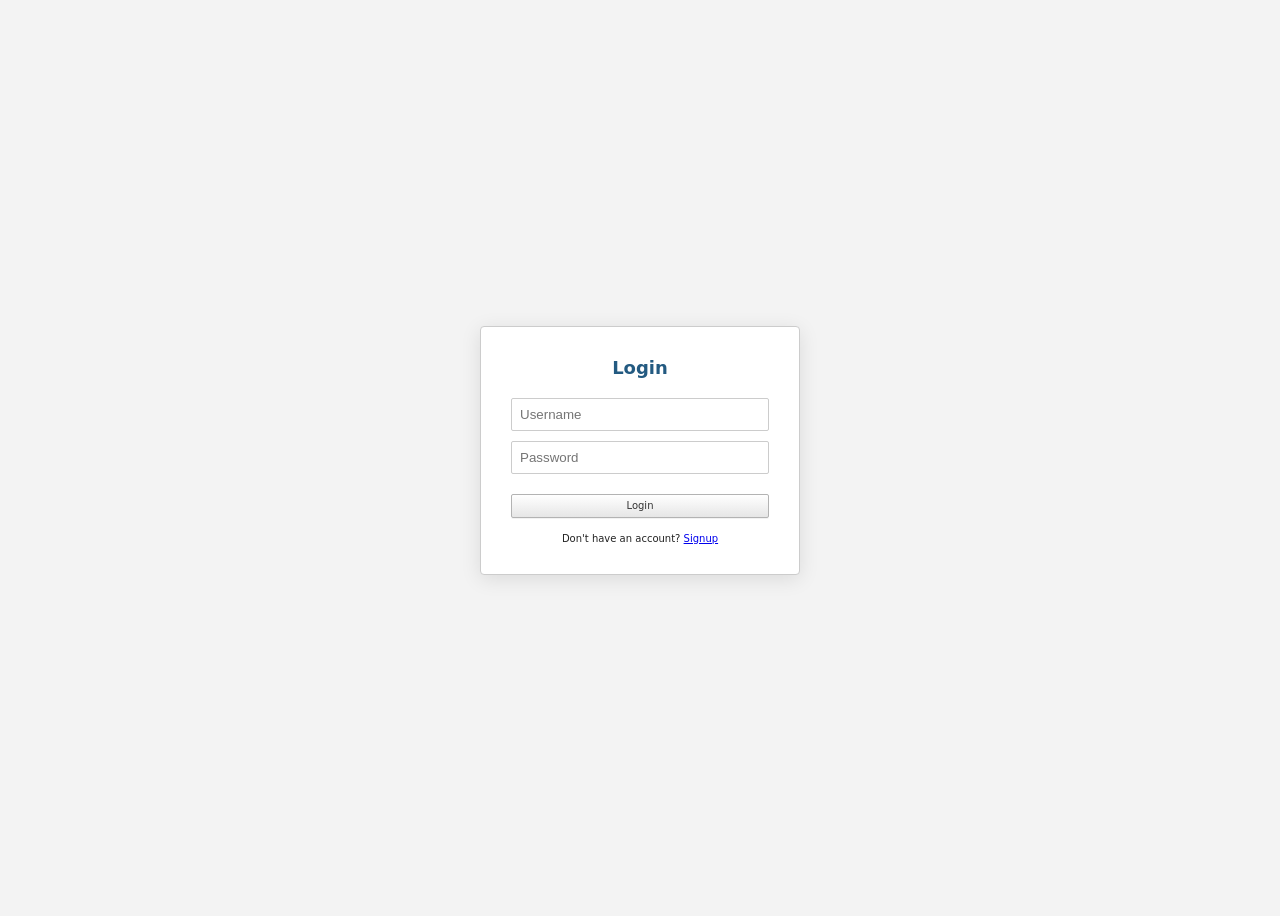
==== music.html @ 3fa404b2 "Implement modular architecture and standalone music platform - Created standalone login.html and sig" ====
<!DOCTYPE html>
<html lang="en">
<head>
    <meta charset="UTF-8" />
    <meta name="viewport" content="width=device-width, initial-scale=1.0, user-scalable=no" />
    <title>Music Platform | iTunes_Catalog</title>
    <link href="https://fonts.googleapis.com/css2?family=Inter:opsz,wght@14..32,400;14..32,500;14..32,600&display=swap" rel="stylesheet" />
    <link rel="stylesheet" href="https://cdnjs.cloudflare.com/ajax/libs/font-awesome/6.0.0-beta3/css/all.min.css" />
    <link rel="stylesheet" href="assets/css/style.css" />
    <style>
        .playlist-bar {
            background: #e1e1e1;
            padding: 8px 12px;
            border-bottom: 1px solid #ccced1;
            display: flex;
            gap: 8px;
            align-items: center;
        }
        .comment-section {
            padding: 15px;
            background: #f9fafb;
            border-top: 1px solid #eee;
        }
        .comment-item {
            margin-bottom: 10px;
            padding-bottom: 5px;
            border-bottom: 1px dashed #ddd;
        }
        .comment-user {
            font-weight: bold;
            font-size: 10px;
            color: #235a81;
        }
        .comment-text {
            font-size: 11px;
            margin-top: 2px;
        }
    </style>
</head>
<body>

<div class="mobile-header-bar">
    <button class="menu-toggle-btn" id="menuToggle"><i class="fas fa-bars"></i></button>
    <span class="header-title">Music Platform</span>
    <button class="props-toggle-btn" id="propsToggle"><i class="fas fa-info-circle"></i></button>
</div>

<div class="layout-overlay" id="layoutOverlay"></div>

<div class="pmah-layout">
    <div class="left-nav" id="leftSidebar">
        <div class="left-header">
            <i class="fas fa-music"></i>
            <span>Library</span>
        </div>
        <div class="search-panel">
            <input type="text" id="searchTerm" placeholder="Search music..." value="Pink Floyd" />
            <button id="doSearchBtn"><i class="fas fa-search"></i> Search</button>
        </div>
        <div class="pma-header"><h3><i class="fas fa-list"></i> My Playlists</h3></div>
        <div id="playlistList" class="tree-container">
            <!-- Playlists will be loaded here -->
        </div>
        <div class="bulk-bar">
            <button id="createPlaylistBtn" class="btn-sm"><i class="fas fa-plus"></i> New Playlist</button>
        </div>
    </div>

    <div class="main-content">
        <div class="tabs">
            <div class="tab active" data-tab="player"><i class="fas fa-play-circle"></i> Player</div>
            <div class="tab" data-tab="browse" id="browseTabHead"><i class="fas fa-search"></i> Browse</div>
            <div style="margin-left:auto; display:flex; align-items:center; padding-right:10px;">
                <a href="index.html" class="btn-sm btn-primary" style="margin-right:10px; text-decoration:none;"><i class="fas fa-cog"></i> Dashboard</a>
                <span id="userNameDisplay" style="margin-right:10px; font-weight:bold; color:#235a81;"></span>
                <button id="logoutBtn" class="btn-sm"><i class="fas fa-sign-out-alt"></i> Logout</button>
            </div>
        </div>

        <div id="player-tab" class="tab-pane active-pane">
            <div id="browseWorkspace" style="overflow-y:auto; flex:1; display:flex; flex-direction:column;">
                <div class="empty-msg" style="margin-top:60px;">
                    <i class="fas fa-music fa-3x" style="color:#235a81; margin-bottom:10px;"></i><br />
                    Select a track or playlist to start listening.
                </div>
            </div>
            <div id="commentSection" class="comment-section" style="display:none;">
                <h4>Comments</h4>
                <div id="commentList" style="max-height: 200px; overflow-y: auto; margin-bottom: 10px;"></div>
                <div style="display:flex; gap:5px;">
                    <input type="text" id="commentInput" placeholder="Add a comment..." style="flex:1; padding:5px; border:1px solid #ccc; border-radius:2px;" />
                    <button id="submitCommentBtn" class="btn-sm btn-primary">Post</button>
                </div>
            </div>
        </div>

        <div id="browse-tab" class="tab-pane">
            <div id="treeContainer" class="tree-container"></div>
        </div>
    </div>

    <div class="right-properties" id="rightPanel">
        <div class="props-card"><div class="empty-msg"><i class="fas fa-info-circle"></i> No selection.</div></div>
    </div>
</div>

<div id="toast" class="toast-message"></div>

<div class="audio-player-bar" id="audioPlayerBar">
    <div class="ap-artwork" id="apArtwork"><i class="fas fa-music"></i></div>
    <div class="ap-info">
        <div class="ap-title" id="apTitle">No track loaded</div>
        <div class="ap-artist" id="apArtist">—</div>
    </div>
    <div class="ap-controls">
        <button id="apPrevBtn"><i class="fas fa-step-backward"></i></button>
        <button class="ap-play-btn" id="apPlayBtn"><i class="fas fa-play"></i></button>
        <button id="apNextBtn"><i class="fas fa-step-forward"></i></button>
    </div>
    <div class="ap-progress-wrap">
        <span class="ap-time" id="apCurrentTime">0:00</span>
        <input type="range" id="apProgress" min="0" max="1000" value="0" />
        <span class="ap-time" id="apDuration">0:00</span>
    </div>
    <div class="ap-volume-wrap">
        <i class="fas fa-volume-up"></i>
        <input type="range" id="apVolume" min="0" max="100" value="80" />
    </div>
</div>

<script src="assets/js/music.js"></script>
</body>
</html>
---- assets/css/style.css ----
* {
    margin: 0;
    padding: 0;
    box-sizing: border-box;
}
body {
    font-family: 'Inter', 'Segoe UI', system-ui, sans-serif;
    font-size: 11px;
    background: #f3f3f3;
    color: #222;
    overflow: hidden;
    height: 100vh;
}

.pmah-layout {
    display: flex;
    height: 100vh;
    width: 100%;
    position: relative;
    overflow: hidden;
}

/* ---- Mobile Header ---- */
.mobile-header-bar {
    display: none;
    background: #235a81;
    color: #fff;
    padding: 10px 15px;
    align-items: center;
    justify-content: space-between;
    width: 100%;
    height: 45px;
    z-index: 100;
}
.mobile-header-bar .header-title {
    font-weight: 500;
    font-size: 13px;
}
.menu-toggle-btn,
.props-toggle-btn {
    background: none;
    border: none;
    color: #fff;
    font-size: 16px;
    cursor: pointer;
    padding: 4px 8px;
    display: flex;
    align-items: center;
}

/* ---- Left Nav ---- */
.left-nav {
    width: 320px;
    background: #f3f3f3;
    border-right: 1px solid #d3d3d3;
    display: flex;
    flex-direction: column;
    overflow: hidden;
    flex-shrink: 0;
    transition: transform 0.3s cubic-bezier(0.4, 0, 0.2, 1);
    z-index: 90;
}
.left-header {
    background: #235a81;
    color: #fff;
    padding: 10px 12px;
    font-weight: bold;
    font-size: 12px;
    display: flex;
    align-items: center;
    gap: 8px;
    border-bottom: 2px solid #1d4a6b;
    flex-shrink: 0;
}
.left-header .badge {
    background: rgba(255, 255, 255, 0.2);
    padding: 2px 8px;
    border-radius: 10px;
    font-size: 9px;
    margin-left: auto;
}

.search-panel {
    padding: 8px 10px;
    background: #e1e1e1;
    border-bottom: 1px solid #ccced1;
    flex-shrink: 0;
}
.search-panel input,
.search-panel select {
    width: 100%;
    margin-bottom: 6px;
    padding: 5px 8px;
    border: 1px solid #aaa;
    border-radius: 2px;
    font-size: 11px;
    background: #fff;
    height: 28px;
}
.search-panel input:focus,
.search-panel select:focus {
    border-color: #235a81;
    outline: none;
}
.search-row {
    display: flex;
    gap: 4px;
}
.search-row select {
    flex: 1;
    margin-bottom: 0;
}
.search-panel button {
    width: 100%;
    justify-content: center;
}

.tree-container {
    flex: 1;
    overflow-y: auto;
    background: #f3f3f3;
    padding: 4px;
}
.tree-node {
    margin: 0;
    padding-left: 0;
    list-style: none;
}
.tree-node li {
    list-style: none;
    margin: 1px 0;
}
.tree-toggle {
    display: flex;
    align-items: center;
    gap: 6px;
    padding: 4px 6px;
    border-radius: 2px;
    cursor: pointer;
}
.tree-toggle:hover {
    background: #eaf2f7;
    color: #b50000;
}
.tree-toggle input[type="checkbox"] {
    margin: 0;
    width: 14px;
    height: 14px;
    flex-shrink: 0;
}
.tree-toggle i {
    width: 14px;
    text-align: center;
    color: #555;
    font-size: 11px;
    flex-shrink: 0;
}
.tree-toggle .node-label {
    display: flex;
    flex-direction: column;
    overflow: hidden;
    text-overflow: ellipsis;
    white-space: nowrap;
    flex: 1;
}
.tree-toggle .node-label .sub-info {
    font-size: 9px;
    color: #666;
    font-weight: normal;
}
.tree-toggle .node-count {
    font-size: 9px;
    color: #888;
    margin-left: auto;
    padding-left: 6px;
    flex-shrink: 0;
}
.tree-children {
    margin-left: 14px;
    padding-left: 6px;
    border-left: 1px dotted #aaa;
    display: none;
}
.tree-node li.open>.tree-children {
    display: block;
}
.active-node {
    background: #d0e0ec !important;
    font-weight: bold;
    color: #000 !important;
}
.active-node .sub-info {
    color: #000 !important;
}

.bulk-bar {
    background: #fff3cd;
    padding: 4px 8px;
    margin: 3px 4px;
    display: flex;
    gap: 4px;
    flex-wrap: wrap;
    align-items: center;
    font-size: 10px;
    border: 1px solid #ffeeba;
    border-radius: 2px;
    flex-shrink: 0;
}
.bulk-bar .count-badge {
    background: #235a81;
    color: #fff;
    padding: 1px 8px;
    border-radius: 10px;
    font-size: 9px;
}
.bulk-bar .btn-sm {
    padding: 2px 8px;
    font-size: 10px;
    min-height: 22px;
}

/* ---- Main Content ---- */
.main-content {
    flex: 1;
    display: flex;
    flex-direction: column;
    background: #fff;
    overflow: hidden;
    width: 100%;
    padding-bottom: 72px;
    /* room for player */;
}

.tabs {
    background: #e1e1e1;
    border-bottom: 1px solid #ccced1;
    display: flex;
    padding-left: 8px;
    padding-top: 6px;
    gap: 2px;
    flex-shrink: 0;
}
.tab {
    padding: 5px 14px;
    font-size: 11px;
    background: #eaeaea;
    border: 1px solid #ccced1;
    border-bottom: none;
    border-radius: 3px 3px 0 0;
    cursor: pointer;
    color: #555;
    display: flex;
    align-items: center;
    gap: 6px;
}
.tab.active {
    background: #fff;
    border-bottom: 1px solid #fff;
    font-weight: bold;
    color: #000;
    margin-bottom: -1px;
    position: relative;
    z-index: 2;
}
.tab .tab-badge {
    background: #235a81;
    color: #fff;
    padding: 0 6px;
    border-radius: 8px;
    font-size: 8px;
    line-height: 14px;
}

.filter-bar {
    background: #f8f9fa;
    padding: 4px 12px;
    border-bottom: 1px solid #d3d3d3;
    display: flex;
    flex-wrap: wrap;
    gap: 4px;
    align-items: center;
    flex-shrink: 0;
}
.filter-bar select,
.filter-bar input {
    padding: 3px 6px;
    border: 1px solid #ccc;
    border-radius: 2px;
    font-size: 10px;
    height: 24px;
    background: #fff;
}
.filter-bar label {
    font-size: 10px;
    color: #555;
    display: flex;
    align-items: center;
    gap: 3px;
}
.filter-bar .filter-count {
    font-size: 10px;
    color: #555;
    padding: 2px 8px;
    background: #eef3f7;
    border-radius: 2px;
}
.filter-bar .btn-sm {
    padding: 2px 8px;
    font-size: 10px;
    min-height: 22px;
}

.tab-content {
    flex: 1;
    overflow-y: auto;
}
.tab-pane {
    display: none;
    height: 100%;
    flex-direction: column;
}
.tab-pane.active-pane {
    display: flex;
}

.data-table {
    width: 100%;
    border-collapse: collapse;
    font-size: 10px;
    background: #fff;
}
.data-table th {
    background: linear-gradient(#fff, #eef3f7);
    font-weight: bold;
    color: #235a81;
    text-align: left;
    padding: 5px 6px;
    border: 1px solid #d3d3d3;
    position: sticky;
    top: 0;
    z-index: 5;
    white-space: nowrap;
}
.data-table td {
    padding: 4px 6px;
    border: 1px solid #e3e3e3;
    vertical-align: middle;
}
.data-table tr:nth-child(even) td {
    background-color: #f7f7f7;
}
.data-table tr:hover td {
    background-color: #eaf2f7 !important;
}
.data-table .checkbox-col {
    width: 24px;
    text-align: center;
}

.table-wrapper {
    overflow-y: auto;
    flex: 1;
    padding: 6px 10px;
    position: relative;
}
.table-wrapper .data-table {
    margin-bottom: 0;
}

.queue-stats {
    background: #eaf2f7;
    padding: 4px 12px;
    font-size: 10px;
    border-bottom: 1px solid #d3d3d3;
    color: #235a81;
    font-weight: bold;
    display: flex;
    justify-content: space-between;
    align-items: center;
    flex-shrink: 0;
}
.queue-stats .stat-group {
    display: flex;
    gap: 12px;
}
.queue-stats .stat-item {
    font-weight: normal;
    color: #555;
}
.queue-stats .stat-item strong {
    color: #235a81;
}

.toolbar {
    padding: 4px 12px;
    background: #f3f3f3;
    border-bottom: 1px solid #d3d3d3;
    display: flex;
    flex-wrap: wrap;
    justify-content: space-between;
    align-items: center;
    gap: 4px;
    flex-shrink: 0;
}
.toolbar>div {
    display: flex;
    gap: 3px;
    flex-wrap: wrap;
    align-items: center;
}

/* ---- Right Properties ---- */
.right-properties {
    width: 270px;
    background: #f3f3f3;
    border-left: 1px solid #d3d3d3;
    overflow-y: auto;
    padding: 8px;
    flex-shrink: 0;
    transition: transform 0.3s cubic-bezier(0.4, 0, 0.2, 1);
    z-index: 85;
}
.props-card {
    background: #fff;
    border: 1px solid #d3d3d3;
    padding: 8px;
    box-shadow: 0 1px 2px rgba(0, 0, 0, 0.05);
}
.props-artwork {
    width: 100%;
    height: auto;
    max-width: 120px;
    margin: 0 auto 8px;
    display: block;
    border: 1px solid #ccc;
    padding: 2px;
    background: #fff;
    border-radius: 2px;
}
.props-title {
    font-size: 11px;
    font-weight: bold;
    margin-bottom: 4px;
    color: #235a81;
    text-align: center;
    cursor: pointer;
}
.props-title:hover {
    text-decoration: underline;
    color: #b50000;
}
.props-row {
    display: flex;
    justify-content: space-between;
    font-size: 10px;
    margin: 2px 0;
    border-bottom: 1px dashed #eee;
    padding-bottom: 2px;
    gap: 8px;
}
.props-row span {
    color: #666;
    text-align: left;
    flex-shrink: 0;
}
.props-row strong {
    text-align: right;
    word-break: break-all;
    font-weight: 600;
}
.mirror-btn {
    background: #e8f0fe;
    border: 1px solid #b6c8e0;
    color: #1a4b7a;
    padding: 2px 6px;
    border-radius: 2px;
    font-size: 9px;
    cursor: pointer;
    display: inline-flex;
    align-items: center;
    gap: 2px;
    text-decoration: none;
}
.mirror-btn:hover {
    background: #d0e0ec;
    border-color: #8aa9c9;
}
.lyrics-box {
    background: #f9fafb;
    border: 1px solid #e3e8ee;
    padding: 6px;
    max-height: 120px;
    overflow-y: auto;
    font-size: 9px;
    white-space: pre-wrap;
    border-radius: 2px;
    margin-top: 4px;
}
.pma-header {
    background: #f3f3f3;
    border: 1px solid #d3d3d3;
    padding: 6px 12px;
    margin: 6px 10px 4px;
    border-radius: 3px;
    display: flex;
    align-items: center;
    gap: 8px;
    flex-shrink: 0;
}
.pma-header h2,
.pma-header h3 {
    font-size: 11px;
    color: #235a81;
    font-weight: bold;
    display: flex;
    align-items: center;
    gap: 6px;
    margin: 0;
}
.pma-doc-box {
    background: #fff;
    border: 1px solid #d3d3d3;
    margin: 0 10px 10px;
    padding: 10px;
    overflow-y: auto;
    flex: 1;
}
.profile-container {
    display: grid;
    grid-template-columns: 120px 1fr;
    gap: 12px;
}
.profile-meta-grid {
    display: grid;
    grid-template-columns: repeat(auto-fill, minmax(160px, 1fr));
    gap: 6px;
    align-content: start;
}
.meta-block {
    background: #f8fafd;
    border: 1px solid #dbe3eb;
    padding: 4px 8px;
    border-radius: 2px;
}
.meta-block label {
    font-size: 8px;
    color: #718393;
    font-weight: bold;
    display: block;
    text-transform: uppercase;
    letter-spacing: 0.3px;
}
.meta-block div {
    font-size: 10px;
    font-weight: 600;
    color: #1e364a;
    word-break: break-all;
}

.status-badge {
    display: inline-block;
    padding: 1px 5px;
    border-radius: 2px;
    font-size: 8px;
    font-weight: bold;
    border: 1px solid transparent;
    text-transform: uppercase;
    letter-spacing: 0.3px;
}
.status-pending {
    background: #fff3cd;
    color: #856404;
    border-color: #ffeeba;
}
.status-downloading {
    background: #cce5ff;
    color: #004085;
    border-color: #b8daff;
}
.status-paused {
    background: #e2e3e5;
    color: #383d41;
    border-color: #d6d8db;
}
.status-completed {
    background: #d4edda;
    color: #155724;
    border-color: #c3e6cb;
}
.status-failed {
    background: #f8d7da;
    color: #721c24;
    border-color: #f5c6cb;
}
.status-stopped {
    background: #e2e3e5;
    color: #383d41;
    border-color: #d6d8db;
}
.status-queued {
    background: #d1ecf1;
    color: #0c5460;
    border-color: #bee5eb;
}

.empty-msg {
    color: #666;
    text-align: center;
    padding: 20px;
    font-style: italic;
    font-size: 11px;
}
.error-msg {
    color: #b91c1c;
    font-size: 9px;
    display: inline-block;
}
.clickable-link {
    color: #235a81;
    text-decoration: none;
    cursor: pointer;
    font-weight: bold;
}
.clickable-link:hover {
    text-decoration: underline;
    color: #b50000;
}
.action-buttons {
    display: flex;
    gap: 2px;
    flex-wrap: wrap;
}
.action-buttons button {
    padding: 1px 6px;
    font-size: 9px;
    min-height: 20px;
    border-radius: 2px;
}
.mirror-group {
    display: flex;
    flex-wrap: wrap;
    gap: 2px;
    margin-top: 1px;
}
.layout-overlay {
    display: none;
    position: fixed;
    top: 0;
    left: 0;
    width: 100vw;
    height: 100vh;
    background: rgba(0, 0, 0, 0.4);
    z-index: 80;
}
.toast-message {
    position: fixed;
    bottom: 90px;
    right: 20px;
    background: #333;
    color: #fff;
    padding: 6px 14px;
    border-radius: 4px;
    font-size: 11px;
    z-index: 9999;
    opacity: 0;
    transition: opacity 0.3s;
    max-width: 400px;
}
.toast-message.show {
    opacity: 1;
}
.tree-loading {
    padding: 3px 10px;
    color: #666;
    font-size: 9px;
}

.btn,
button:not(.tab),
.bulk-btn,
.add-btn,
.action-buttons button,
.search-panel button {
    background: linear-gradient(#fff, #e6e6e6);
    border: 1px solid #b3b3b3;
    border-radius: 2px;
    padding: 4px 8px;
    font-size: 10px;
    font-family: inherit;
    cursor: pointer;
    color: #333;
    display: inline-flex;
    align-items: center;
    gap: 3px;
    box-shadow: 0 1px 0 rgba(0, 0, 0, 0.05);
    min-height: 24px;
}
.btn:hover,
button:not(.tab):hover,
.bulk-btn:hover,
.add-btn:hover,
.action-buttons button:hover,
.search-panel button:hover {
    background: linear-gradient(#f2f2f2, #ccc);
    border-color: #888;
}
.btn-sm {
    padding: 2px 6px;
    font-size: 9px;
    min-height: 20px;
}
.btn-danger,
#clearFailedBtn,
#queueBulkDeleteBtn {
    background: linear-gradient(#fff5f5, #ffe0e0);
    border-color: #d99696;
    color: #a91717;
}
.btn-danger:hover,
#clearFailedBtn:hover,
#queueBulkDeleteBtn:hover {
    background: linear-gradient(#ffe0e0, #ffcccc);
    border-color: #b85c5c;
}
.btn-success {
    background: linear-gradient(#e6f5e6, #cce8cc);
    border-color: #8ab88a;
    color: #1a6b1a;
}
.btn-success:hover {
    background: linear-gradient(#cce8cc, #b3d9b3);
}
.btn-primary {
    background: linear-gradient(#e8f0fe, #d0e0ec);
    border-color: #8aa9c9;
    color: #1a4b7a;
}
.btn-primary:hover {
    background: linear-gradient(#d0e0ec, #b6c8e0);
}
.btn-warning {
    background: linear-gradient(#fff8e6, #ffebcc);
    border-color: #d4b88a;
    color: #7a5a1a;
}
.btn-warning:hover {
    background: linear-gradient(#ffebcc, #ffdeb3);
}
.btn-play {
    background: linear-gradient(#1a6b1a, #2a8a2a);
    border-color: #1a6b1a;
    color: #fff;
}
.btn-play:hover {
    background: linear-gradient(#2a8a2a, #3aaa3a);
    border-color: #1a6b1a;
}

.progress-bar {
    height: 3px;
    background: #e3e3e3;
    border-radius: 2px;
    overflow: hidden;
    width: 60px;
    display: inline-block;
    vertical-align: middle;
}
.progress-bar .progress-fill {
    height: 100%;
    background: linear-gradient(90deg, #235a81, #4a9bc7);
    border-radius: 2px;
    transition: width 0.3s;
}

hr {
    margin: 4px 0;
    border: 0;
    border-top: 1px solid #d3d3d3;
}
.text-muted {
    color: #888;
}
.text-small {
    font-size: 9px;
}

.node-actions {
    display: flex;
    gap: 2px;
    margin-left: auto;
    flex-shrink: 0;
}
.node-actions button {
    padding: 0 4px;
    font-size: 8px;
    min-height: 16px;
    background: transparent;
    border: none;
    color: #888;
    cursor: pointer;
}
.node-actions button:hover {
    color: #235a81;
}

.modal-overlay {
    position: fixed;
    top: 0;
    left: 0;
    width: 100vw;
    height: 100vh;
    background: rgba(0, 0, 0, 0.5);
    z-index: 9998;
    display: none;
    justify-content: center;
    align-items: center;
}
.modal-overlay.active {
    display: flex;
}
.modal-box {
    background: #fff;
    border-radius: 4px;
    padding: 20px;
    max-width: 500px;
    width: 90%;
    max-height: 80vh;
    overflow-y: auto;
    box-shadow: 0 4px 20px rgba(0, 0, 0, 0.3);
}
.modal-box h3 {
    font-size: 13px;
    margin-bottom: 12px;
    color: #235a81;
}
.modal-box .modal-actions {
    display: flex;
    gap: 6px;
    margin-top: 12px;
    justify-content: flex-end;
}
.modal-box .modal-actions button {
    padding: 4px 14px;
}

        /* Login Overlay */
        .auth-overlay {
            position: fixed;
            top: 0;
            left: 0;
            width: 100vw;
            height: 100vh;
            background: #f3f3f3;
            z-index: 10000;
            display: flex;
            justify-content: center;
            align-items: center;
        }
        .auth-box {
            background: #fff;
            border: 1px solid #ccc;
            padding: 30px;
            width: 320px;
            box-shadow: 0 4px 20px rgba(0,0,0,0.1);
            border-radius: 4px;
        }
        .auth-box h2 {
            font-size: 18px;
            color: #235a81;
            margin-bottom: 20px;
            text-align: center;
        }
        .auth-box input {
            width: 100%;
            padding: 8px;
            margin-bottom: 10px;
            border: 1px solid #ccc;
            border-radius: 2px;
        }
        .auth-box button {
            width: 100%;
            justify-content: center;
            margin-top: 10px;
        }
        .auth-switch {
            margin-top: 15px;
            text-align: center;
            font-size: 10px;
        }
        .auth-switch span {
            color: #235a81;
            cursor: pointer;
            font-weight: bold;
        }

.shortcut-hint {
    font-size: 8px;
    color: #999;
    border: 1px solid #ddd;
    border-radius: 2px;
    padding: 0 4px;
}

/* ===== AUDIO PLAYER ===== */
.audio-player-bar {
    position: fixed;
    bottom: 0;
    left: 0;
    right: 0;
    height: 72px;
    background: linear-gradient(180deg, #f0f4f8, #dce4ec);
    border-top: 2px solid #235a81;
    display: flex;
    align-items: center;
    padding: 0 16px;
    gap: 14px;
    z-index: 200;
    box-shadow: 0 -2px 12px rgba(0, 0, 0, 0.12);
    backdrop-filter: blur(4px);
    user-select: none;
}
.audio-player-bar .ap-artwork {
    width: 52px;
    height: 52px;
    border-radius: 4px;
    background: #ccc;
    flex-shrink: 0;
    border: 1px solid #b3b3b3;
    object-fit: cover;
    display: flex;
    align-items: center;
    justify-content: center;
    font-size: 22px;
    color: #888;
}
.audio-player-bar .ap-info {
    flex: 1;
    min-width: 0;
    display: flex;
    flex-direction: column;
    justify-content: center;
}
.audio-player-bar .ap-info .ap-title {
    font-size: 12px;
    font-weight: 600;
    color: #1a3a5a;
    white-space: nowrap;
    overflow: hidden;
    text-overflow: ellipsis;
}
.audio-player-bar .ap-info .ap-artist {
    font-size: 10px;
    color: #666;
    white-space: nowrap;
    overflow: hidden;
    text-overflow: ellipsis;
}
.audio-player-bar .ap-controls {
    display: flex;
    align-items: center;
    gap: 6px;
    flex-shrink: 0;
}
.audio-player-bar .ap-controls button {
    background: none;
    border: none;
    font-size: 20px;
    color: #235a81;
    cursor: pointer;
    padding: 4px 6px;
    border-radius: 4px;
    display: flex;
    align-items: center;
    justify-content: center;
    min-height: 32px;
    min-width: 32px;
    transition: background 0.15s;
}
.audio-player-bar .ap-controls button:hover {
    background: rgba(35, 90, 129, 0.12);
}
.audio-player-bar .ap-controls button.ap-play-btn {
    font-size: 26px;
    color: #1a6b1a;
}
.audio-player-bar .ap-controls button.ap-play-btn:hover {
    background: rgba(26, 107, 26, 0.15);
}
.audio-player-bar .ap-progress-wrap {
    flex: 1;
    min-width: 100px;
    display: flex;
    align-items: center;
    gap: 8px;
}
.audio-player-bar .ap-progress-wrap input[type="range"] {
    flex: 1;
    height: 4px;
    -webkit-appearance: none;
    appearance: none;
    background: #c0cddb;
    border-radius: 2px;
    outline: none;
    min-width: 40px;
}
.audio-player-bar .ap-progress-wrap input[type="range"]::-webkit-slider-thumb {
    -webkit-appearance: none;
    appearance: none;
    width: 12px;
    height: 12px;
    border-radius: 50%;
    background: #235a81;
    cursor: pointer;
    border: 2px solid #fff;
    box-shadow: 0 1px 4px rgba(0, 0, 0, 0.2);
}
.audio-player-bar .ap-progress-wrap input[type="range"]::-moz-range-thumb {
    width: 12px;
    height: 12px;
    border-radius: 50%;
    background: #235a81;
    cursor: pointer;
    border: 2px solid #fff;
}
.audio-player-bar .ap-time {
    font-size: 10px;
    color: #555;
    font-variant-numeric: tabular-nums;
    min-width: 70px;
    text-align: center;
    flex-shrink: 0;
}
.audio-player-bar .ap-volume-wrap {
    display: flex;
    align-items: center;
    gap: 4px;
    flex-shrink: 0;
}
.audio-player-bar .ap-volume-wrap i {
    color: #555;
    font-size: 14px;
}
.audio-player-bar .ap-volume-wrap input[type="range"] {
    width: 60px;
    height: 3px;
    -webkit-appearance: none;
    appearance: none;
    background: #c0cddb;
    border-radius: 2px;
    outline: none;
}
.audio-player-bar .ap-volume-wrap input[type="range"]::-webkit-slider-thumb {
    -webkit-appearance: none;
    appearance: none;
    width: 10px;
    height: 10px;
    border-radius: 50%;
    background: #235a81;
    cursor: pointer;
    border: 1px solid #fff;
}
.audio-player-bar .ap-volume-wrap input[type="range"]::-moz-range-thumb {
    width: 10px;
    height: 10px;
    border-radius: 50%;
    background: #235a81;
    cursor: pointer;
    border: 1px solid #fff;
}
.audio-player-bar .ap-close-btn {
    background: none;
    border: none;
    color: #888;
    font-size: 16px;
    cursor: pointer;
    padding: 4px 6px;
    border-radius: 4px;
    flex-shrink: 0;
}
.audio-player-bar .ap-close-btn:hover {
    color: #b50000;
    background: rgba(185, 0, 0, 0.08);
}

/* ---- responsive ---- */
@media (max-width: 768px) {
    body {
        overflow: visible;
    }
    .mobile-header-bar {
        display: flex;
    }
    .left-nav {
        position: fixed;
        top: 45px;
        left: 0;
        bottom: 0;
        width: 280px;
        transform: translateX(-100%);
        box-shadow: 2px 0 10px rgba(0, 0, 0, 0.1);
    }
    .left-nav.open-drawer {
        transform: translateX(0);
    }
    .right-properties {
        position: fixed;
        top: 45px;
        right: 0;
        bottom: 0;
        width: 260px;
        transform: translateX(100%);
        border-left: none;
        box-shadow: -2px 0 10px rgba(0, 0, 0, 0.1);
    }
    .right-properties.open-drawer {
        transform: translateX(0);
    }
    .layout-overlay.active {
        display: block;
    }
    .data-table,
    .data-table thead,
    .data-table tbody,
    .data-table th,
    .data-table td,
    .data-table tr {
        display: block;
    }
    .data-table thead {
        display: none;
    }
    .data-table tr {
        border: 1px solid #cbd5e1;
        margin-bottom: 8px;
        border-radius: 4px;
        background: #fff;
        padding: 6px;
    }
    .data-table td {
        border: none;
        padding: 3px 4px;
        display: flex;
        justify-content: space-between;
        align-items: center;
        text-align: right;
        width: 100% !important;
    }
    .data-table td::before {
        content: attr(data-label);
        font-weight: bold;
        color: #235a81;
        float: left;
        text-align: left;
        padding-right: 8px;
        font-size: 9px;
        text-transform: uppercase;
    }
    .data-table td.checkbox-col {
        text-align: left;
        justify-content: flex-start;
        border-bottom: 1px dashed #eee;
        padding-bottom: 4px;
        margin-bottom: 2px;
    }
    .data-table td.checkbox-col::before {
        content: "Select Row: ";
        margin-right: auto;
    }
    .data-table .action-buttons {
        justify-content: flex-end;
        width: 100%;
        flex-wrap: wrap;
        margin-top: 2px;
        padding-top: 4px;
        border-top: 1px dashed #eee;
    }
    .profile-container {
        grid-template-columns: 1fr;
        justify-items: center;
        text-align: center;
    }
    .profile-meta-grid {
        grid-template-columns: 1fr;
        width: 100%;
    }
    .pma-header,
    .pma-doc-box {
        margin: 4px;
        padding: 6px;
    }
    .pma-header h2 {
        font-size: 10px;
    }
    .toolbar {
        flex-direction: column;
        align-items: stretch;
    }
    .toolbar>div {
        width: 100%;
        justify-content: space-between;
    }
    .filter-bar {
        flex-direction: column;
        align-items: stretch;
    }
    .queue-stats {
        flex-direction: column;
        align-items: stretch;
        gap: 4px;
    }
    .queue-stats .stat-group {
        flex-wrap: wrap;
    }
    .bulk-bar {
        flex-wrap: wrap;
    }

    .audio-player-bar {
        flex-wrap: wrap;
        height: auto;
        min-height: 72px;
        padding: 8px 12px;
        gap: 8px;
    }
    .audio-player-bar .ap-artwork {
        width: 40px;
        height: 40px;
        font-size: 16px;
    }
    .audio-player-bar .ap-progress-wrap {
        order: 10;
        flex-basis: 100%;
        min-width: unset;
    }
    .audio-player-bar .ap-controls {
        gap: 2px;
    }
    .audio-player-bar .ap-controls button {
        font-size: 16px;
        min-width: 28px;
        min-height: 28px;
        padding: 2px 4px;
    }
    .audio-player-bar .ap-controls button.ap-play-btn {
        font-size: 20px;
    }
    .audio-player-bar .ap-volume-wrap input[type="range"] {
        width: 40px;
    }
    .audio-player-bar .ap-time {
        min-width: 50px;
        font-size: 9px;
    }
    .main-content {
        padding-bottom: 100px;
    }
    .toast-message {
        bottom: 110px;
        right: 10px;
        left: 10px;
        max-width: unset;
    }
}
@media (max-width: 480px) {
    .audio-player-bar .ap-info .ap-title {
        font-size: 10px;
    }
    .audio-player-bar .ap-info .ap-artist {
        font-size: 9px;
    }
    .audio-player-bar .ap-volume-wrap input[type="range"] {
        width: 30px;
    }
    .audio-player-bar .ap-controls button {
        font-size: 14px;
        min-width: 24px;
        min-height: 24px;
    }
    .audio-player-bar .ap-controls button.ap-play-btn {
        font-size: 18px;
    }
}
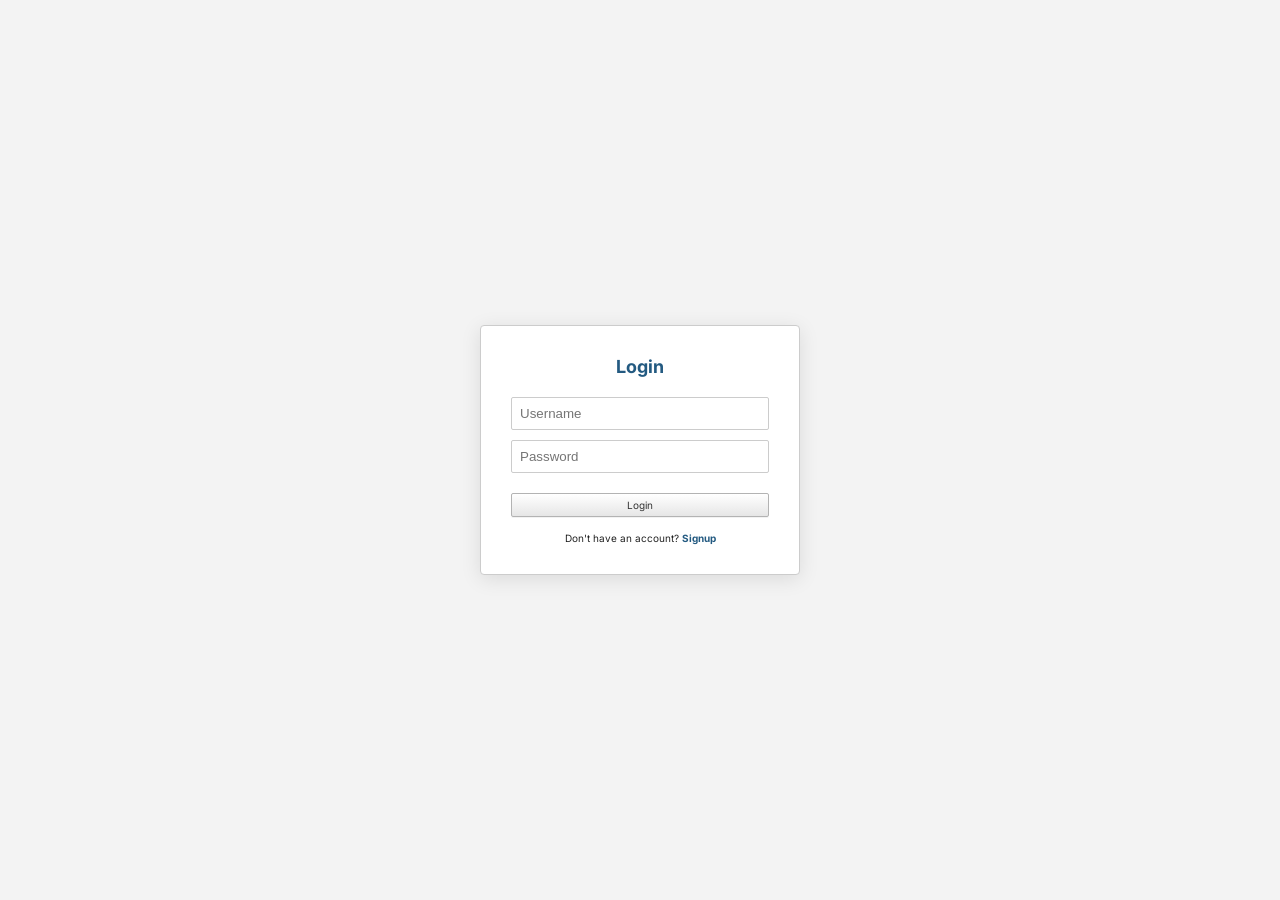
==== commit 1e7855b4: "🎨 Palette: Refactor UI/API to MVC with UX & Accessibility enhancements - Refactored backend to MVC a" ====
--- a/music.html
+++ b/music.html
@@ -3,109 +3,209 @@
 <head>
     <meta charset="UTF-8" />
     <meta name="viewport" content="width=device-width, initial-scale=1.0, user-scalable=no" />
-    <title>Music Platform | iTunes_Catalog</title>
+    <title>localhost &raquo; iTunes_Catalog | phpMyAdmin Core Manager</title>
     <link href="https://fonts.googleapis.com/css2?family=Inter:opsz,wght@14..32,400;14..32,500;14..32,600&display=swap" rel="stylesheet" />
     <link rel="stylesheet" href="https://cdnjs.cloudflare.com/ajax/libs/font-awesome/6.0.0-beta3/css/all.min.css" />
     <link rel="stylesheet" href="assets/css/style.css" />
-    <style>
-        .playlist-bar {
-            background: #e1e1e1;
-            padding: 8px 12px;
-            border-bottom: 1px solid #ccced1;
-            display: flex;
-            gap: 8px;
-            align-items: center;
-        }
-        .comment-section {
-            padding: 15px;
-            background: #f9fafb;
-            border-top: 1px solid #eee;
-        }
-        .comment-item {
-            margin-bottom: 10px;
-            padding-bottom: 5px;
-            border-bottom: 1px dashed #ddd;
-        }
-        .comment-user {
-            font-weight: bold;
-            font-size: 10px;
-            color: #235a81;
-        }
-        .comment-text {
-            font-size: 11px;
-            margin-top: 2px;
-        }
-    </style>
 </head>
 <body>
 
+<!-- Mobile Header -->
 <div class="mobile-header-bar">
-    <button class="menu-toggle-btn" id="menuToggle"><i class="fas fa-bars"></i></button>
-    <span class="header-title">Music Platform</span>
-    <button class="props-toggle-btn" id="propsToggle"><i class="fas fa-info-circle"></i></button>
+    <button class="menu-toggle-btn" id="menuToggle" aria-label="Open Menu"><i class="fas fa-bars"></i></button>
+    <span class="header-title">localhost &raquo; iTunes</span>
+    <button class="props-toggle-btn" id="propsToggle" aria-label="Open Information Panel"><i class="fas fa-info-circle"></i></button>
 </div>
 
 <div class="layout-overlay" id="layoutOverlay"></div>
 
+<!-- Main Layout -->
 <div class="pmah-layout">
+    <!-- Left Nav -->
     <div class="left-nav" id="leftSidebar">
         <div class="left-header">
-            <i class="fas fa-music"></i>
-            <span>Library</span>
+            <i class="fas fa-server"></i>
+            <span>iTunes_Catalog</span>
+            <span class="badge" id="treeTotalCount">0 items</span>
         </div>
         <div class="search-panel">
-            <input type="text" id="searchTerm" placeholder="Search music..." value="Pink Floyd" />
-            <button id="doSearchBtn"><i class="fas fa-search"></i> Search</button>
-        </div>
-        <div class="pma-header"><h3><i class="fas fa-list"></i> My Playlists</h3></div>
-        <div id="playlistList" class="tree-container">
-            <!-- Playlists will be loaded here -->
-        </div>
-        <div class="bulk-bar">
-            <button id="createPlaylistBtn" class="btn-sm"><i class="fas fa-plus"></i> New Playlist</button>
-        </div>
-    </div>
-
+            <input type="text" id="searchTerm" placeholder="Search criteria..." value="Pink Floyd" />
+            <div class="search-row">
+                <select id="entityType">
+                    <option value="musicArtist,album,song">All Types</option>
+                    <option value="musicArtist">Artists</option>
+                    <option value="album">Albums</option>
+                    <option value="song">Tracks</option>
+                </select>
+                <select id="resultFilter">
+                    <option value="all">All Results</option>
+                    <option value="artist">Artists Only</option>
+                    <option value="collection">Albums Only</option>
+                    <option value="track">Tracks Only</option>
+                </select>
+            </div>
+            <button id="doSearchBtn"><i class="fas fa-search"></i> Query Database</button>
+        </div>
+        <div class="tree-container" id="treeContainer">
+            <div class="empty-msg"><i class="fas fa-search"></i> Execute query above to construct tree nodes.</div>
+        </div>
+        <div id="treeBulkBar" class="bulk-bar" style="display:none;">
+            <i class="fas fa-check-square"></i> <span id="treeSelectedCount">0</span> selected
+            <button id="treeBulkAddBtn" class="btn-sm"><i class="fas fa-plus"></i> Import</button>
+            <button id="treeSelectAllBtn" class="btn-sm btn-primary"><i class="fas fa-check-double"></i> All</button>
+            <button id="treeSelectNoneBtn" class="btn-sm"><i class="fas fa-times"></i> Clear</button>
+            <button id="treeExpandAllBtn" class="btn-sm"><i class="fas fa-expand"></i> Expand</button>
+            <button id="treeCollapseAllBtn" class="btn-sm"><i class="fas fa-compress"></i> Collapse</button>
+        </div>
+    </div>
+
+    <!-- Main Content -->
     <div class="main-content">
         <div class="tabs">
-            <div class="tab active" data-tab="player"><i class="fas fa-play-circle"></i> Player</div>
-            <div class="tab" data-tab="browse" id="browseTabHead"><i class="fas fa-search"></i> Browse</div>
+            <div class="tab active" data-tab="queue"><i class="fas fa-tasks"></i> Operations Queue <span class="tab-badge" id="queueTabBadge">0</span></div>
+            <div class="tab" data-tab="browse" id="browseTabHead"><i class="fas fa-table"></i> Browse Element</div>
+            <div class="tab" data-tab="stats"><i class="fas fa-chart-bar"></i> Statistics</div>
+            <div class="tab" data-tab="admin" id="adminTabHead" style="display:none;"><i class="fas fa-user-shield"></i> Admin</div>
             <div style="margin-left:auto; display:flex; align-items:center; padding-right:10px;">
-                <a href="index.html" class="btn-sm btn-primary" style="margin-right:10px; text-decoration:none;"><i class="fas fa-cog"></i> Dashboard</a>
                 <span id="userNameDisplay" style="margin-right:10px; font-weight:bold; color:#235a81;"></span>
-                <button id="logoutBtn" class="btn-sm"><i class="fas fa-sign-out-alt"></i> Logout</button>
-            </div>
-        </div>
-
-        <div id="player-tab" class="tab-pane active-pane">
+                <button id="logoutBtn" class="btn-sm" aria-label="Logout"><i class="fas fa-sign-out-alt"></i> Logout</button>
+            </div>
+        </div>
+
+        <!-- Queue Tab -->
+        <div id="queue-tab" class="tab-pane active-pane">
+            <div class="queue-stats">
+                <span><i class="fas fa-database"></i> <span id="queueStats">Loading...</span></span>
+                <div class="stat-group">
+                    <span class="stat-item"><i class="fas fa-clock"></i> Pending: <strong id="statPending">0</strong></span>
+                    <span class="stat-item"><i class="fas fa-spinner fa-pulse"></i> Downloading: <strong id="statDownloading">0</strong></span>
+                    <span class="stat-item"><i class="fas fa-pause"></i> Paused: <strong id="statPaused">0</strong></span>
+                    <span class="stat-item"><i class="fas fa-check-circle"></i> Completed: <strong id="statCompleted">0</strong></span>
+                    <span class="stat-item"><i class="fas fa-exclamation-triangle"></i> Failed: <strong id="statFailed">0</strong></span>
+                </div>
+            </div>
+            <div class="filter-bar">
+                <label><i class="fas fa-filter"></i> Status:</label>
+                <select id="queueStatusFilter">
+                    <option value="pending">Pending</option>
+                    <option value="downloading">Downloading</option>
+                    <option value="paused">Paused</option>
+                    <option value="completed">Completed</option>
+                    <option value="failed">Failed</option>
+                    <option value="stopped">Stopped</option>
+                    <option value="all" selected>All</option>
+                </select>
+                <label><i class="fas fa-search"></i> Search:</label>
+                <input type="text" id="queueSearchFilter" placeholder="Track or artist..." style="width:140px;" />
+                <label><i class="fas fa-sort"></i> Sort:</label>
+                <select id="queueSortBy">
+                    <option value="id">ID</option>
+                    <option value="status">Status</option>
+                    <option value="track">Track</option>
+                    <option value="added">Added</option>
+                </select>
+                <span id="queueFilterCount" class="filter-count">Showing: 0</span>
+                <button id="clearQueueFilters" class="btn-sm"><i class="fas fa-undo"></i> Reset</button>
+                <button id="exportQueueBtn" class="btn-sm btn-primary"><i class="fas fa-file-export"></i> Export</button>
+            </div>
+            <div class="toolbar">
+                <div>
+                    <button id="refreshQueueBtn"><i class="fas fa-sync-alt"></i> Refresh</button>
+                    <button id="clearFailedBtn" class="btn-danger"><i class="fas fa-trash-alt"></i> Clear Failed</button>
+                    <button id="retryFailedBtn" class="btn-warning"><i class="fas fa-redo"></i> Retry Failed</button>
+                    <button id="queueSelectAllBtn" class="btn-primary"><i class="fas fa-check-double"></i> Select All</button>
+                    <button id="queueSelectNoneBtn" class="btn"><i class="fas fa-times"></i> Deselect</button>
+                    <button id="queueInvertBtn" class="btn"><i class="fas fa-exchange-alt"></i> Invert</button>
+                </div>
+                <div id="queueBulkBar" style="display:none; background:#fff3cd; padding:2px 8px; border:1px solid #ffeeba; align-items:center; gap:4px; border-radius:2px;">
+                    <span><i class="fas fa-layer-group"></i> <span id="queueSelectedCount">0</span> selected</span>
+                    <button id="queueBulkStartBtn" class="btn-sm btn-success" aria-label="Start Selected"><i class="fas fa-play"></i></button>
+                    <button id="queueBulkPauseBtn" class="btn-sm btn-warning" aria-label="Pause Selected"><i class="fas fa-pause"></i></button>
+                    <button id="queueBulkResumeBtn" class="btn-sm btn-primary" aria-label="Resume Selected"><i class="fas fa-redo"></i></button>
+                    <button id="queueBulkStopBtn" class="btn-sm btn-danger" aria-label="Stop Selected"><i class="fas fa-stop"></i></button>
+                    <button id="queueBulkRetryBtn" class="btn-sm" aria-label="Retry Selected"><i class="fas fa-sync"></i></button>
+                    <button id="queueBulkDeleteBtn" class="btn-sm btn-danger" aria-label="Delete Selected"><i class="fas fa-trash"></i></button>
+                </div>
+            </div>
+            <div class="table-wrapper" id="queueTableWrapper">
+                <table class="data-table" id="queueTable">
+                    <thead>
+                    <tr>
+                        <th class="checkbox-col"><input type="checkbox" id="queueSelectAll" aria-label="Select All Items" /></th>
+                        <th>ID</th>
+                        <th>Track</th>
+                        <th>Artist</th>
+                        <th>Quality</th>
+                        <th>Status</th>
+                        <th>Actions</th>
+                        <th>Mirrors</th>
+                        <th>Info</th>
+                    </tr>
+                    </thead>
+                    <tbody id="queueBody">
+                    <tr><td colspan="9" class="empty-msg"><i class="fas fa-spinner fa-pulse"></i> Loading...</td></tr>
+                    </tbody>
+                </table>
+            </div>
+        </div>
+
+        <!-- Browse Tab -->
+        <div id="browse-tab" class="tab-pane">
             <div id="browseWorkspace" style="overflow-y:auto; flex:1; display:flex; flex-direction:column;">
                 <div class="empty-msg" style="margin-top:60px;">
-                    <i class="fas fa-music fa-3x" style="color:#235a81; margin-bottom:10px;"></i><br />
-                    Select a track or playlist to start listening.
-                </div>
-            </div>
-            <div id="commentSection" class="comment-section" style="display:none;">
-                <h4>Comments</h4>
-                <div id="commentList" style="max-height: 200px; overflow-y: auto; margin-bottom: 10px;"></div>
-                <div style="display:flex; gap:5px;">
-                    <input type="text" id="commentInput" placeholder="Add a comment..." style="flex:1; padding:5px; border:1px solid #ccc; border-radius:2px;" />
-                    <button id="submitCommentBtn" class="btn-sm btn-primary">Post</button>
-                </div>
-            </div>
-        </div>
-
-        <div id="browse-tab" class="tab-pane">
-            <div id="treeContainer" class="tree-container"></div>
-        </div>
-    </div>
-
+                    <i class="fas fa-table fa-2x" style="color:#235a81; margin-bottom:10px;"></i><br />
+                    No relational database element selected for inspection.<br />Select any row item from the left hierarchy node array to query its details.
+                </div>
+            </div>
+        </div>
+
+        <!-- Stats Tab -->
+        <div id="stats-tab" class="tab-pane">
+            <div id="statsWorkspace" style="overflow-y:auto; flex:1; padding:12px;">
+                <div class="empty-msg"><i class="fas fa-spinner fa-pulse"></i> Loading statistics...</div>
+            </div>
+        </div>
+
+        <!-- Admin Tab -->
+        <div id="admin-tab" class="tab-pane">
+            <div id="adminWorkspace" style="overflow-y:auto; flex:1; padding:12px;">
+                <div class="pma-header"><h3><i class="fas fa-users"></i> User Management</h3></div>
+                <div style="padding:10px;">
+                    <table class="data-table" id="userTable">
+                        <thead><tr><th>ID</th><th>Username</th><th>Role</th><th>Created At</th><th>Action</th></tr></thead>
+                        <tbody id="userTableBody"></tbody>
+                    </table>
+                </div>
+                <div class="pma-header"><h3><i class="fas fa-database"></i> Database Management</h3></div>
+                <div style="padding:10px;">
+                    <button class="btn btn-danger" onclick="alert('Not implemented')"><i class="fas fa-trash"></i> Clear Request Cache</button>
+                </div>
+            </div>
+        </div>
+    </div>
+
+    <!-- Right Panel -->
     <div class="right-properties" id="rightPanel">
-        <div class="props-card"><div class="empty-msg"><i class="fas fa-info-circle"></i> No selection.</div></div>
-    </div>
-</div>
-
+        <div class="props-card"><div class="empty-msg"><i class="fas fa-info-circle"></i> No node selected.</div></div>
+    </div>
+</div>
+
+<!-- Toast -->
 <div id="toast" class="toast-message"></div>
 
+<!-- Modal -->
+<div class="modal-overlay" id="modalOverlay">
+    <div class="modal-box">
+        <h3 id="modalTitle">Confirm</h3>
+        <div id="modalBody">Are you sure?</div>
+        <div class="modal-actions">
+            <button id="modalCancelBtn" class="btn">Cancel</button>
+            <button id="modalConfirmBtn" class="btn btn-primary">Confirm</button>
+        </div>
+    </div>
+</div>
+
+<!-- ===== AUDIO PLAYER ===== -->
 <div class="audio-player-bar" id="audioPlayerBar">
     <div class="ap-artwork" id="apArtwork"><i class="fas fa-music"></i></div>
     <div class="ap-info">
@@ -113,21 +213,24 @@
         <div class="ap-artist" id="apArtist">—</div>
     </div>
     <div class="ap-controls">
-        <button id="apPrevBtn"><i class="fas fa-step-backward"></i></button>
-        <button class="ap-play-btn" id="apPlayBtn"><i class="fas fa-play"></i></button>
-        <button id="apNextBtn"><i class="fas fa-step-forward"></i></button>
+        <button id="apPrevBtn" title="Previous" aria-label="Previous Track"><i class="fas fa-step-backward"></i></button>
+        <button class="ap-play-btn" id="apPlayBtn" title="Play / Pause" aria-label="Play or Pause"><i class="fas fa-play"></i></button>
+        <button id="apNextBtn" title="Next" aria-label="Next Track"><i class="fas fa-step-forward"></i></button>
     </div>
     <div class="ap-progress-wrap">
         <span class="ap-time" id="apCurrentTime">0:00</span>
-        <input type="range" id="apProgress" min="0" max="1000" value="0" />
+        <input type="range" id="apProgress" min="0" max="1000" value="0" aria-label="Seek track" />
         <span class="ap-time" id="apDuration">0:00</span>
     </div>
     <div class="ap-volume-wrap">
         <i class="fas fa-volume-up"></i>
-        <input type="range" id="apVolume" min="0" max="100" value="80" />
-    </div>
-</div>
-
-<script src="assets/js/music.js"></script>
+        <input type="range" id="apVolume" min="0" max="100" value="80" aria-label="Volume control" />
+    </div>
+    <button class="ap-close-btn" id="apCloseBtn" title="Close player" aria-label="Close Player"><i class="fas fa-times"></i></button>
+</div>
+
+<script src="assets/js/api.js"></script>
+<script src="assets/js/auth.js"></script>
+<script src="assets/js/app.js"></script>
 </body>
 </html>
--- a/assets/css/style.css
+++ b/assets/css/style.css
@@ -101,6 +101,11 @@
 .search-panel select:focus {
     border-color: #235a81;
     outline: none;
+}
+
+*:focus-visible {
+    outline: 2px solid #235a81;
+    outline-offset: 2px;
 }
 .search-row {
     display: flex;
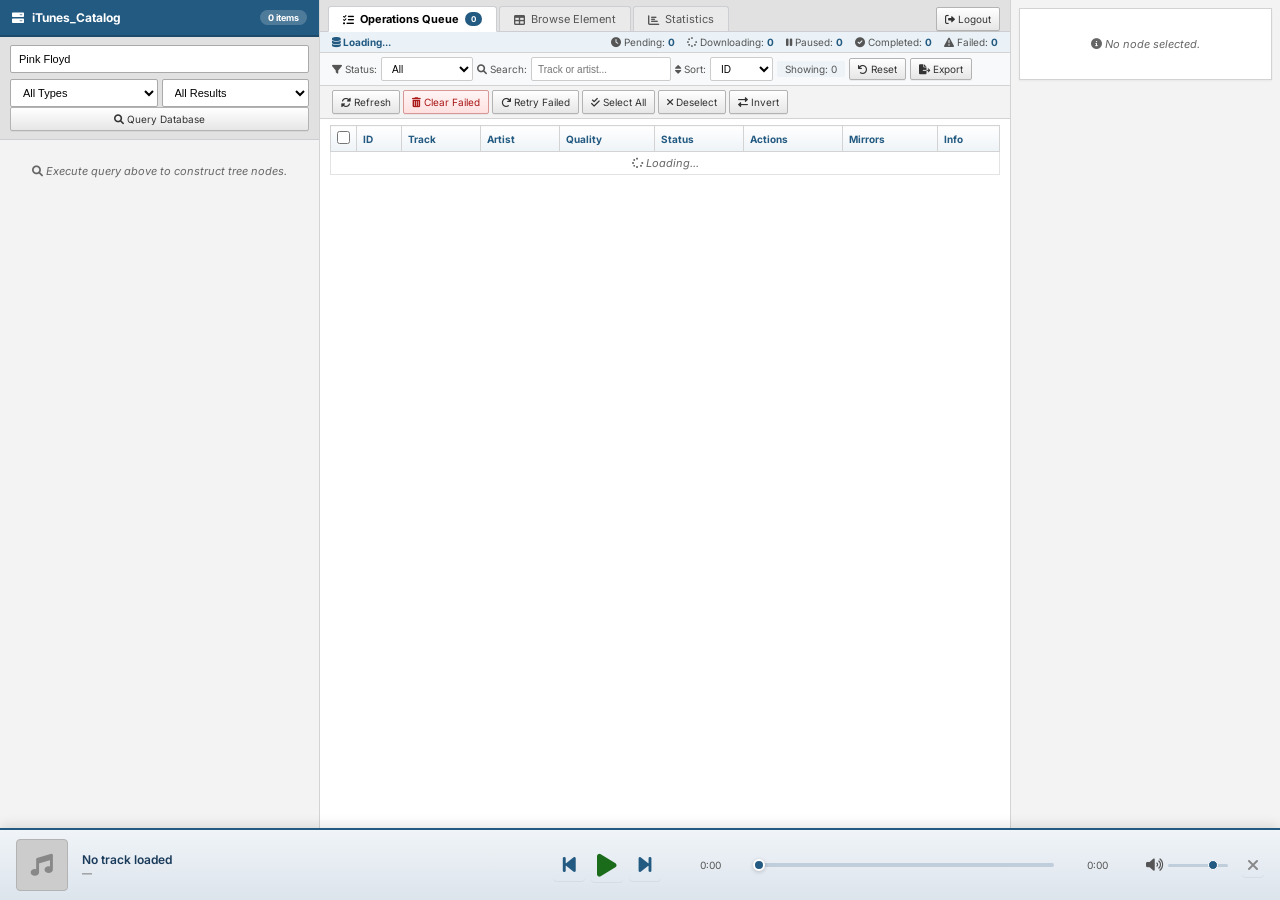
==== commit 327d8dc7: "🎨 Palette: MVC refactor & UX enhancement Implemented a clean MVC-Model architecture for the PHP back" ====
--- a/music.html
+++ b/music.html
@@ -12,9 +12,9 @@
 
 <!-- Mobile Header -->
 <div class="mobile-header-bar">
-    <button class="menu-toggle-btn" id="menuToggle" aria-label="Open Menu"><i class="fas fa-bars"></i></button>
+    <button class="menu-toggle-btn" id="menuToggle" aria-label="Toggle Menu"><i class="fas fa-bars"></i></button>
     <span class="header-title">localhost &raquo; iTunes</span>
-    <button class="props-toggle-btn" id="propsToggle" aria-label="Open Information Panel"><i class="fas fa-info-circle"></i></button>
+    <button class="props-toggle-btn" id="propsToggle" aria-label="Toggle Properties"><i class="fas fa-info-circle"></i></button>
 </div>
 
 <div class="layout-overlay" id="layoutOverlay"></div>
@@ -29,15 +29,15 @@
             <span class="badge" id="treeTotalCount">0 items</span>
         </div>
         <div class="search-panel">
-            <input type="text" id="searchTerm" placeholder="Search criteria..." value="Pink Floyd" />
+            <input type="text" id="searchTerm" placeholder="Search criteria..." value="Pink Floyd" aria-label="Search criteria" />
             <div class="search-row">
-                <select id="entityType">
+                <select id="entityType" aria-label="Entity Type">
                     <option value="musicArtist,album,song">All Types</option>
                     <option value="musicArtist">Artists</option>
                     <option value="album">Albums</option>
                     <option value="song">Tracks</option>
                 </select>
-                <select id="resultFilter">
+                <select id="resultFilter" aria-label="Result Filter">
                     <option value="all">All Results</option>
                     <option value="artist">Artists Only</option>
                     <option value="collection">Albums Only</option>
@@ -68,7 +68,7 @@
             <div class="tab" data-tab="admin" id="adminTabHead" style="display:none;"><i class="fas fa-user-shield"></i> Admin</div>
             <div style="margin-left:auto; display:flex; align-items:center; padding-right:10px;">
                 <span id="userNameDisplay" style="margin-right:10px; font-weight:bold; color:#235a81;"></span>
-                <button id="logoutBtn" class="btn-sm" aria-label="Logout"><i class="fas fa-sign-out-alt"></i> Logout</button>
+                <button id="logoutBtn" class="btn-sm"><i class="fas fa-sign-out-alt"></i> Logout</button>
             </div>
         </div>
 
@@ -86,7 +86,7 @@
             </div>
             <div class="filter-bar">
                 <label><i class="fas fa-filter"></i> Status:</label>
-                <select id="queueStatusFilter">
+                <select id="queueStatusFilter" aria-label="Filter by status">
                     <option value="pending">Pending</option>
                     <option value="downloading">Downloading</option>
                     <option value="paused">Paused</option>
@@ -96,9 +96,9 @@
                     <option value="all" selected>All</option>
                 </select>
                 <label><i class="fas fa-search"></i> Search:</label>
-                <input type="text" id="queueSearchFilter" placeholder="Track or artist..." style="width:140px;" />
+                <input type="text" id="queueSearchFilter" placeholder="Track or artist..." style="width:140px;" aria-label="Search queue" />
                 <label><i class="fas fa-sort"></i> Sort:</label>
-                <select id="queueSortBy">
+                <select id="queueSortBy" aria-label="Sort queue by">
                     <option value="id">ID</option>
                     <option value="status">Status</option>
                     <option value="track">Track</option>
@@ -119,19 +119,19 @@
                 </div>
                 <div id="queueBulkBar" style="display:none; background:#fff3cd; padding:2px 8px; border:1px solid #ffeeba; align-items:center; gap:4px; border-radius:2px;">
                     <span><i class="fas fa-layer-group"></i> <span id="queueSelectedCount">0</span> selected</span>
-                    <button id="queueBulkStartBtn" class="btn-sm btn-success" aria-label="Start Selected"><i class="fas fa-play"></i></button>
-                    <button id="queueBulkPauseBtn" class="btn-sm btn-warning" aria-label="Pause Selected"><i class="fas fa-pause"></i></button>
-                    <button id="queueBulkResumeBtn" class="btn-sm btn-primary" aria-label="Resume Selected"><i class="fas fa-redo"></i></button>
-                    <button id="queueBulkStopBtn" class="btn-sm btn-danger" aria-label="Stop Selected"><i class="fas fa-stop"></i></button>
-                    <button id="queueBulkRetryBtn" class="btn-sm" aria-label="Retry Selected"><i class="fas fa-sync"></i></button>
-                    <button id="queueBulkDeleteBtn" class="btn-sm btn-danger" aria-label="Delete Selected"><i class="fas fa-trash"></i></button>
+                    <button id="queueBulkStartBtn" class="btn-sm btn-success" aria-label="Start selected"><i class="fas fa-play"></i></button>
+                    <button id="queueBulkPauseBtn" class="btn-sm btn-warning" aria-label="Pause selected"><i class="fas fa-pause"></i></button>
+                    <button id="queueBulkResumeBtn" class="btn-sm btn-primary" aria-label="Resume selected"><i class="fas fa-redo"></i></button>
+                    <button id="queueBulkStopBtn" class="btn-sm btn-danger" aria-label="Stop selected"><i class="fas fa-stop"></i></button>
+                    <button id="queueBulkRetryBtn" class="btn-sm" aria-label="Retry selected"><i class="fas fa-sync"></i></button>
+                    <button id="queueBulkDeleteBtn" class="btn-sm btn-danger" aria-label="Delete selected"><i class="fas fa-trash"></i></button>
                 </div>
             </div>
             <div class="table-wrapper" id="queueTableWrapper">
                 <table class="data-table" id="queueTable">
                     <thead>
                     <tr>
-                        <th class="checkbox-col"><input type="checkbox" id="queueSelectAll" aria-label="Select All Items" /></th>
+                        <th class="checkbox-col"><input type="checkbox" id="queueSelectAll" aria-label="Select all rows" /></th>
                         <th>ID</th>
                         <th>Track</th>
                         <th>Artist</th>
@@ -178,7 +178,7 @@
                 </div>
                 <div class="pma-header"><h3><i class="fas fa-database"></i> Database Management</h3></div>
                 <div style="padding:10px;">
-                    <button class="btn btn-danger" onclick="alert('Not implemented')"><i class="fas fa-trash"></i> Clear Request Cache</button>
+                    <button class="btn btn-danger" id="clearCacheBtn"><i class="fas fa-trash"></i> Clear Request Cache</button>
                 </div>
             </div>
         </div>
@@ -213,20 +213,20 @@
         <div class="ap-artist" id="apArtist">—</div>
     </div>
     <div class="ap-controls">
-        <button id="apPrevBtn" title="Previous" aria-label="Previous Track"><i class="fas fa-step-backward"></i></button>
-        <button class="ap-play-btn" id="apPlayBtn" title="Play / Pause" aria-label="Play or Pause"><i class="fas fa-play"></i></button>
-        <button id="apNextBtn" title="Next" aria-label="Next Track"><i class="fas fa-step-forward"></i></button>
+        <button id="apPrevBtn" title="Previous (not implemented)" aria-label="Previous track"><i class="fas fa-step-backward"></i></button>
+        <button class="ap-play-btn" id="apPlayBtn" title="Play / Pause [Space]" aria-label="Play or pause"><i class="fas fa-play"></i></button>
+        <button id="apNextBtn" title="Next (not implemented)" aria-label="Next track"><i class="fas fa-step-forward"></i></button>
     </div>
     <div class="ap-progress-wrap">
         <span class="ap-time" id="apCurrentTime">0:00</span>
-        <input type="range" id="apProgress" min="0" max="1000" value="0" aria-label="Seek track" />
+        <input type="range" id="apProgress" min="0" max="1000" value="0" aria-label="Track progress" />
         <span class="ap-time" id="apDuration">0:00</span>
     </div>
     <div class="ap-volume-wrap">
-        <i class="fas fa-volume-up"></i>
-        <input type="range" id="apVolume" min="0" max="100" value="80" aria-label="Volume control" />
-    </div>
-    <button class="ap-close-btn" id="apCloseBtn" title="Close player" aria-label="Close Player"><i class="fas fa-times"></i></button>
+        <i class="fas fa-volume-up" aria-hidden="true"></i>
+        <input type="range" id="apVolume" min="0" max="100" value="80" aria-label="Volume" />
+    </div>
+    <button class="ap-close-btn" id="apCloseBtn" title="Close player" aria-label="Close player"><i class="fas fa-times"></i></button>
 </div>
 
 <script src="assets/js/api.js"></script>
